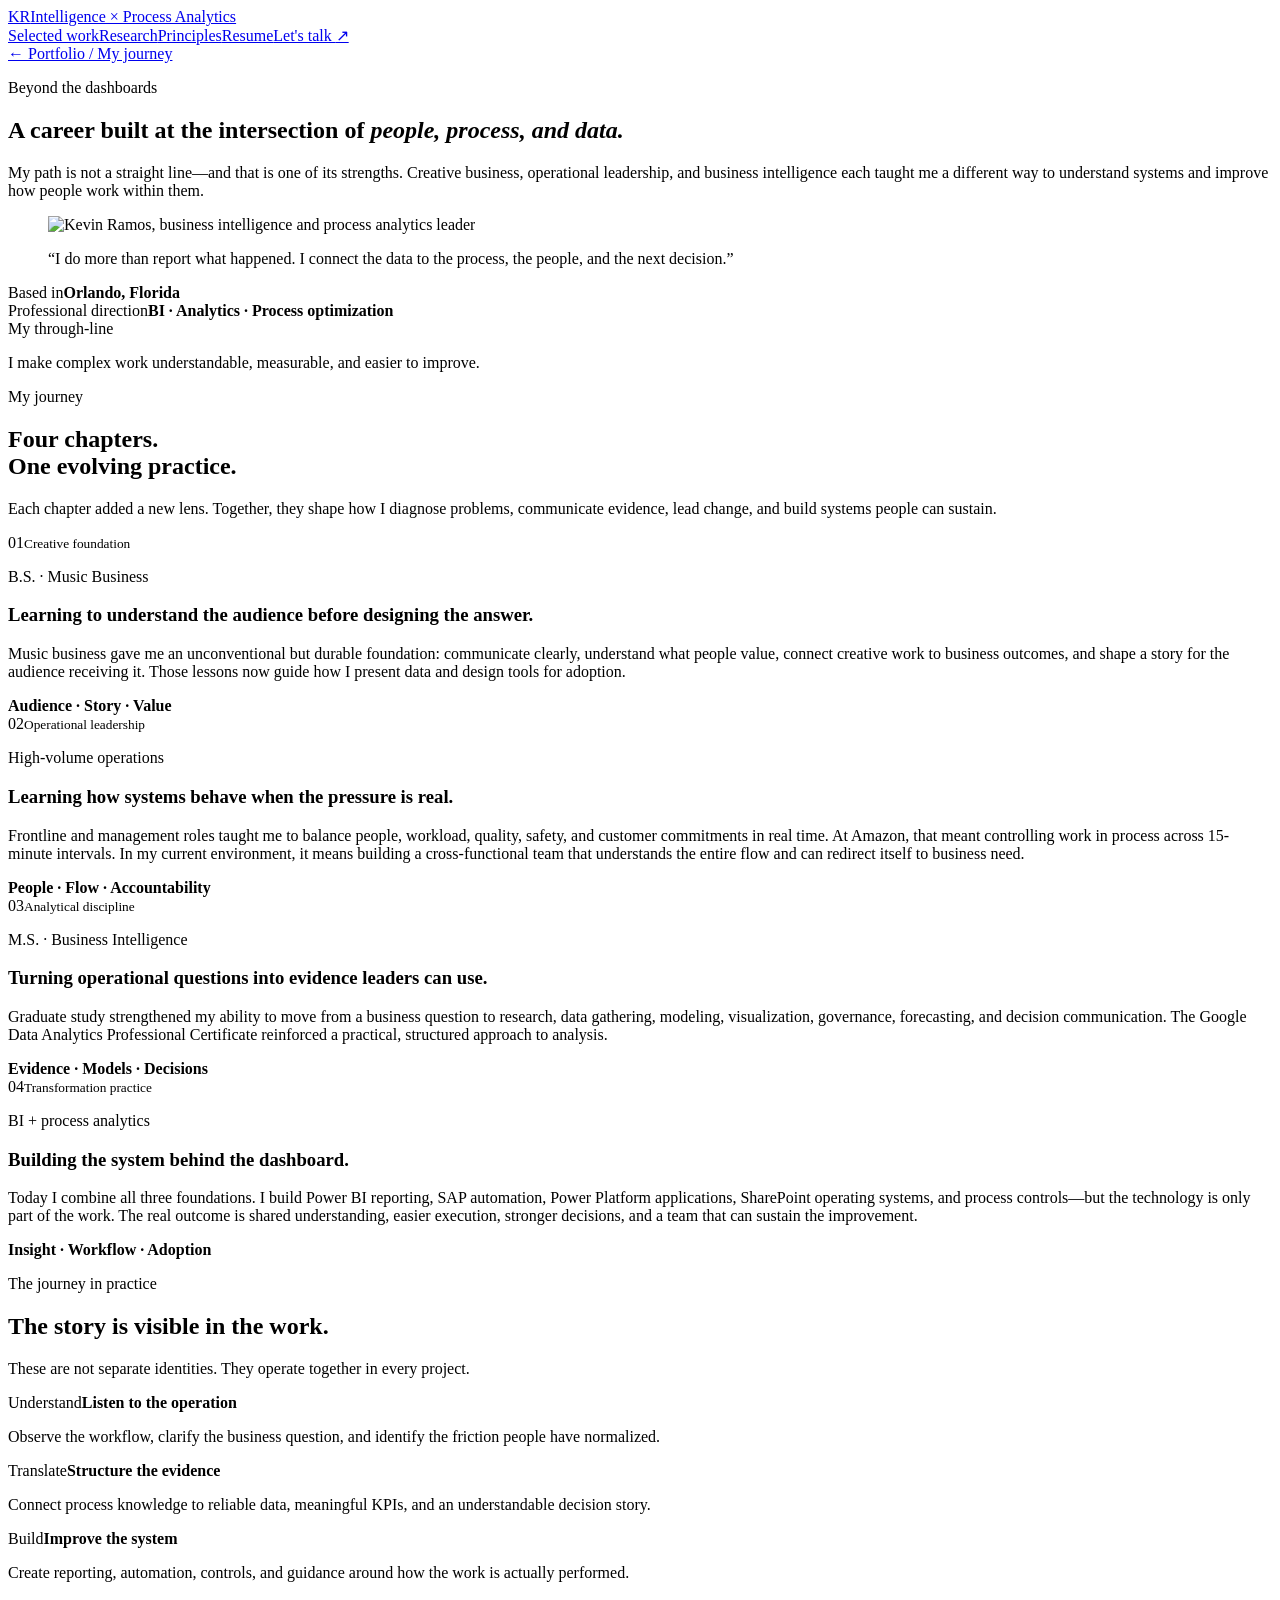
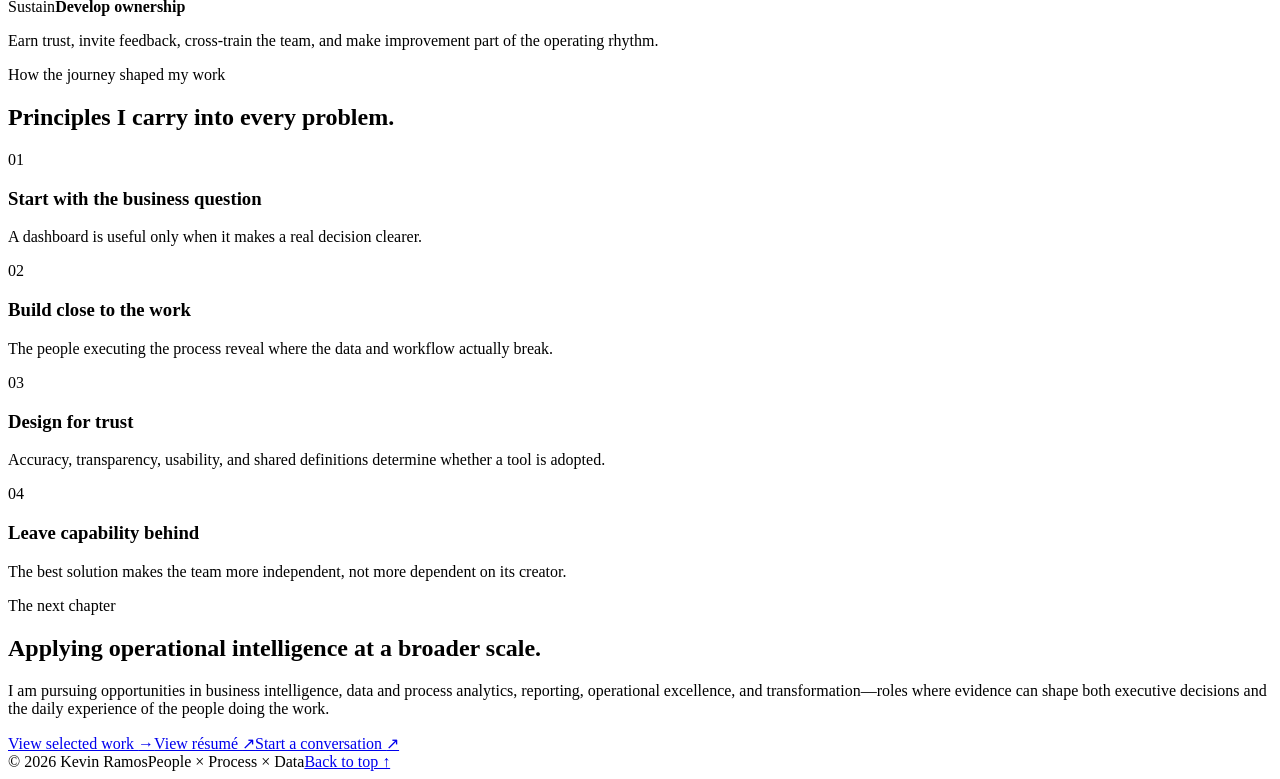
==== about/index.html @ 208a647f "Add recruiter-focused career journey" ====
<!doctype html>
<html lang="en">
<head>
  <meta charset="utf-8">
  <meta name="viewport" content="width=device-width, initial-scale=1">
  <meta name="description" content="Kevin Ramos' business intelligence, process analytics, Power BI, SAP automation, Power Platform, and operations improvement portfolio.">
  <meta name="theme-color" content="#081b24">
  <meta property="og:title" content="My Journey | Kevin Ramos Portfolio">
  <meta property="og:description" content="Kevin Ramos' business intelligence, process analytics, Power BI, SAP automation, Power Platform, and operations improvement portfolio.">
  <meta property="og:type" content="website">
  <meta property="og:image" content="https://kevolmo.github.io/portfolio/og.png">
  <title>My Journey | Kevin Ramos Portfolio</title>
  <link rel="icon" href="/portfolio/favicon.svg">
  <link rel="stylesheet" href="/portfolio/styles.css">
</head>
<body><link rel="preload" as="image" href="/portfolio/kevin-ramos-portrait.png"/><main class="journey-page"><header class="site-header case-header"><a class="brand" href="/portfolio/" aria-label="Kevin Ramos, home"><span class="brand-mark">KR</span><span class="brand-copy">Intelligence × Process Analytics</span></a><nav aria-label="Journey navigation"><a href="/portfolio/#work">Selected work</a><a href="/portfolio/beyond-operations">Research</a><a href="#principles">Principles</a><a href="/portfolio/Kevin_Ramos_Business_Intelligence_Resume.pdf" target="_blank">Resume</a><a class="nav-cta" href="mailto:kevina.ramos@outlook.com">Let&#x27;s talk <span aria-hidden="true">↗</span></a></nav></header><section class="journey-hero" id="top"><div class="journey-hero-copy"><a class="back-link" href="/portfolio/">← Portfolio / My journey</a><p class="eyebrow light"><span></span> Beyond the dashboards</p><h1>A career built at the intersection of <em>people, process, and data.</em></h1><p>My path is not a straight line—and that is one of its strengths. Creative business, operational leadership, and business intelligence each taught me a different way to understand systems and improve how people work within them.</p></div><aside class="journey-portrait-card"><figure><img src="/portfolio/kevin-ramos-portrait.png" alt="Kevin Ramos, business intelligence and process analytics leader"/></figure><blockquote>“I do more than report what happened. I connect the data to the process, the people, and the next decision.”</blockquote><div><span>Based in</span><strong>Orlando, Florida</strong></div><div><span>Professional direction</span><strong>BI · Analytics · Process optimization</strong></div></aside></section><section class="journey-thesis"><span>My through-line</span><p>I make complex work understandable, measurable, and easier to improve.</p></section><section class="journey-chapters" aria-labelledby="journey-title"><div class="journey-chapters-heading"><p class="eyebrow"><span></span> My journey</p><h2 id="journey-title">Four chapters.<br/>One evolving practice.</h2><p>Each chapter added a new lens. Together, they shape how I diagnose problems, communicate evidence, lead change, and build systems people can sustain.</p></div><div class="journey-chapter-list"><article><div class="journey-chapter-index"><span>01</span><small>Creative foundation</small></div><div class="journey-chapter-copy"><p>B.S. · Music Business</p><h3>Learning to understand the audience before designing the answer.</h3><div><p>Music business gave me an unconventional but durable foundation: communicate clearly, understand what people value, connect creative work to business outcomes, and shape a story for the audience receiving it. Those lessons now guide how I present data and design tools for adoption.</p><strong>Audience · Story · Value</strong></div></div></article><article><div class="journey-chapter-index"><span>02</span><small>Operational leadership</small></div><div class="journey-chapter-copy"><p>High-volume operations</p><h3>Learning how systems behave when the pressure is real.</h3><div><p>Frontline and management roles taught me to balance people, workload, quality, safety, and customer commitments in real time. At Amazon, that meant controlling work in process across 15-minute intervals. In my current environment, it means building a cross-functional team that understands the entire flow and can redirect itself to business need.</p><strong>People · Flow · Accountability</strong></div></div></article><article><div class="journey-chapter-index"><span>03</span><small>Analytical discipline</small></div><div class="journey-chapter-copy"><p>M.S. · Business Intelligence</p><h3>Turning operational questions into evidence leaders can use.</h3><div><p>Graduate study strengthened my ability to move from a business question to research, data gathering, modeling, visualization, governance, forecasting, and decision communication. The Google Data Analytics Professional Certificate reinforced a practical, structured approach to analysis.</p><strong>Evidence · Models · Decisions</strong></div></div></article><article><div class="journey-chapter-index"><span>04</span><small>Transformation practice</small></div><div class="journey-chapter-copy"><p>BI + process analytics</p><h3>Building the system behind the dashboard.</h3><div><p>Today I combine all three foundations. I build Power BI reporting, SAP automation, Power Platform applications, SharePoint operating systems, and process controls—but the technology is only part of the work. The real outcome is shared understanding, easier execution, stronger decisions, and a team that can sustain the improvement.</p><strong>Insight · Workflow · Adoption</strong></div></div></article></div></section><section class="journey-proof"><div><p class="eyebrow light"><span></span> The journey in practice</p><h2>The story is visible in the work.</h2><p>These are not separate identities. They operate together in every project.</p></div><div class="journey-proof-grid"><article><span>Understand</span><strong>Listen to the operation</strong><p>Observe the workflow, clarify the business question, and identify the friction people have normalized.</p></article><article><span>Translate</span><strong>Structure the evidence</strong><p>Connect process knowledge to reliable data, meaningful KPIs, and an understandable decision story.</p></article><article><span>Build</span><strong>Improve the system</strong><p>Create reporting, automation, controls, and guidance around how the work is actually performed.</p></article><article><span>Sustain</span><strong>Develop ownership</strong><p>Earn trust, invite feedback, cross-train the team, and make improvement part of the operating rhythm.</p></article></div></section><section class="journey-principles" id="principles"><div class="journey-principles-heading"><p class="eyebrow"><span></span> How the journey shaped my work</p><h2>Principles I carry into every problem.</h2></div><div class="journey-principles-grid"><article><span>01</span><h3>Start with the business question</h3><p>A dashboard is useful only when it makes a real decision clearer.</p></article><article><span>02</span><h3>Build close to the work</h3><p>The people executing the process reveal where the data and workflow actually break.</p></article><article><span>03</span><h3>Design for trust</h3><p>Accuracy, transparency, usability, and shared definitions determine whether a tool is adopted.</p></article><article><span>04</span><h3>Leave capability behind</h3><p>The best solution makes the team more independent, not more dependent on its creator.</p></article></div></section><section class="journey-next"><p class="eyebrow"><span></span> The next chapter</p><h2>Applying operational intelligence at a broader scale.</h2><p>I am pursuing opportunities in business intelligence, data and process analytics, reporting, operational excellence, and transformation—roles where evidence can shape both executive decisions and the daily experience of the people doing the work.</p><div><a href="/portfolio/#work">View selected work <span>→</span></a><a href="/portfolio/Kevin_Ramos_Business_Intelligence_Resume.pdf" target="_blank">View résumé <span>↗</span></a><a href="mailto:kevina.ramos@outlook.com">Start a conversation <span>↗</span></a></div></section><footer><span>© 2026 Kevin Ramos</span><span>People × Process × Data</span><a href="#top">Back to top ↑</a></footer></main></body>
</html>
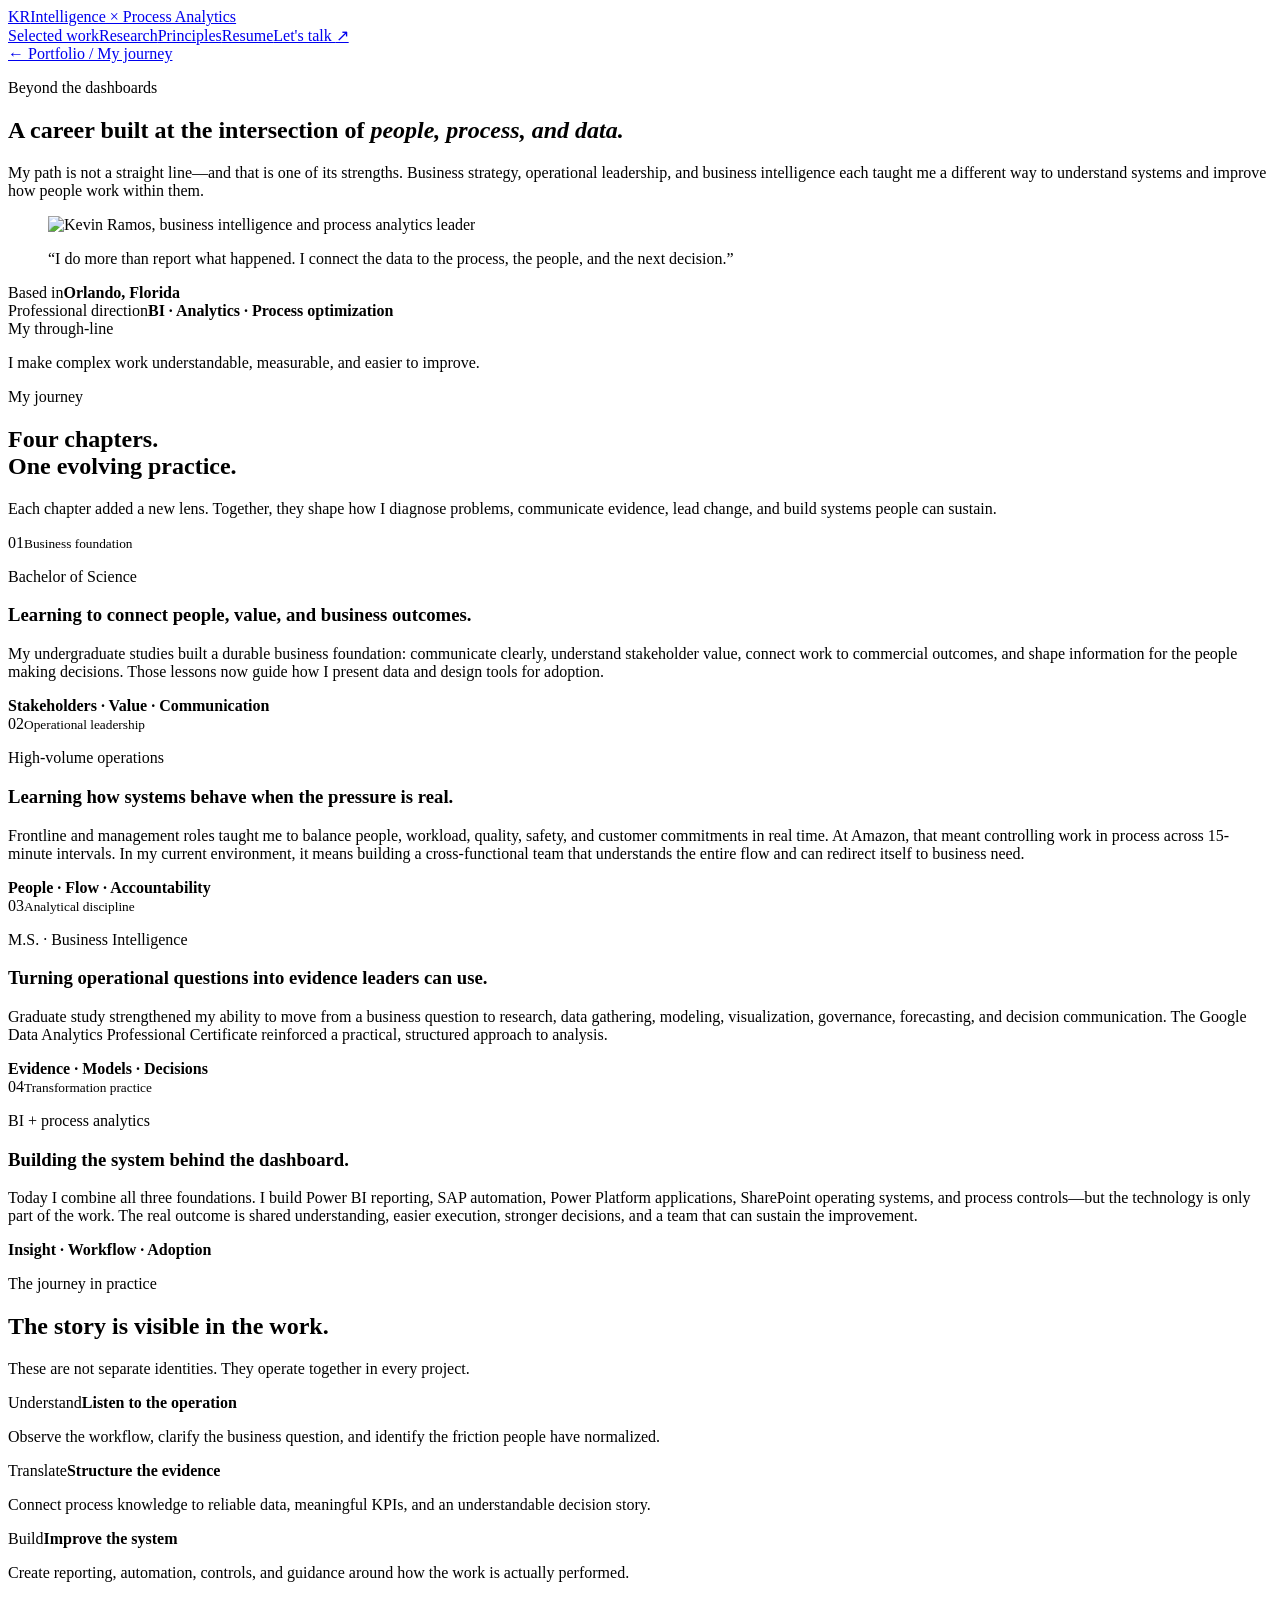
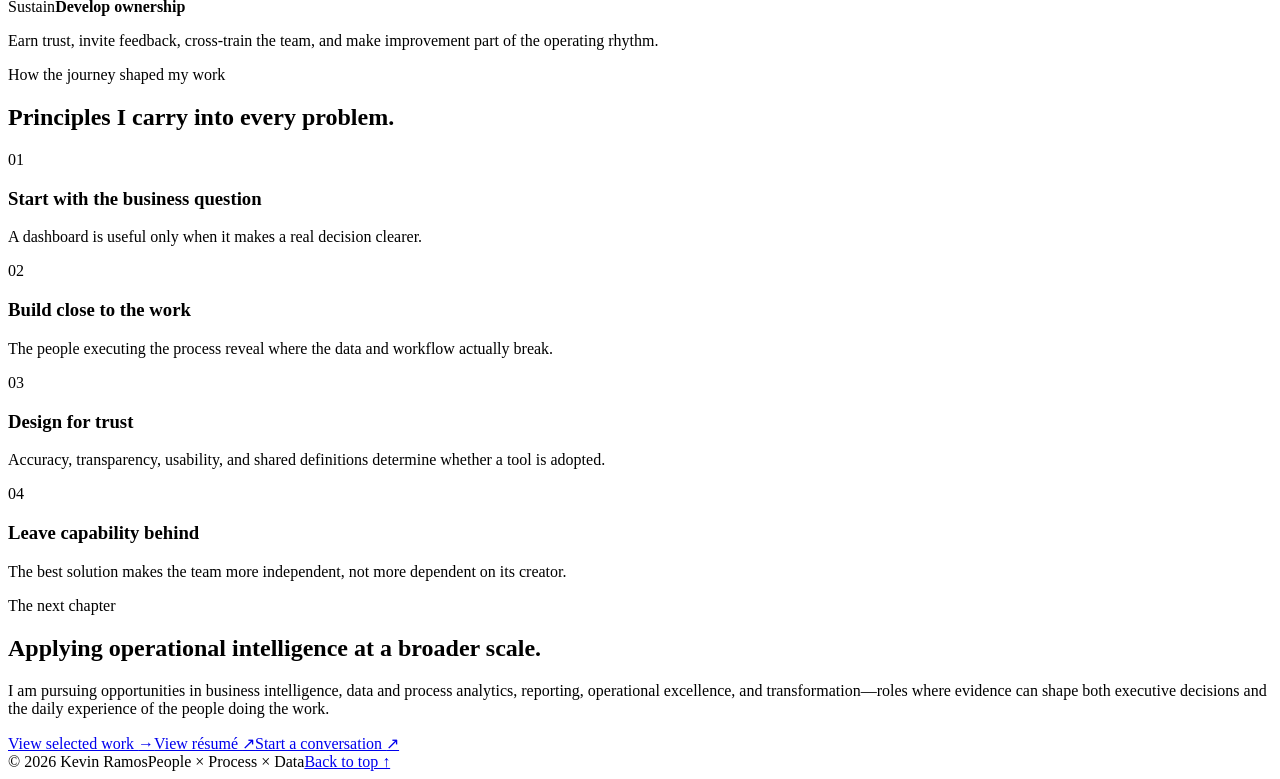
==== commit 765942f7: "Broaden portfolio business positioning" ====
--- a/about/index.html
+++ b/about/index.html
@@ -13,5 +13,5 @@
   <link rel="icon" href="/portfolio/favicon.svg">
   <link rel="stylesheet" href="/portfolio/styles.css">
 </head>
-<body><link rel="preload" as="image" href="/portfolio/kevin-ramos-portrait.png"/><main class="journey-page"><header class="site-header case-header"><a class="brand" href="/portfolio/" aria-label="Kevin Ramos, home"><span class="brand-mark">KR</span><span class="brand-copy">Intelligence × Process Analytics</span></a><nav aria-label="Journey navigation"><a href="/portfolio/#work">Selected work</a><a href="/portfolio/beyond-operations">Research</a><a href="#principles">Principles</a><a href="/portfolio/Kevin_Ramos_Business_Intelligence_Resume.pdf" target="_blank">Resume</a><a class="nav-cta" href="mailto:kevina.ramos@outlook.com">Let&#x27;s talk <span aria-hidden="true">↗</span></a></nav></header><section class="journey-hero" id="top"><div class="journey-hero-copy"><a class="back-link" href="/portfolio/">← Portfolio / My journey</a><p class="eyebrow light"><span></span> Beyond the dashboards</p><h1>A career built at the intersection of <em>people, process, and data.</em></h1><p>My path is not a straight line—and that is one of its strengths. Creative business, operational leadership, and business intelligence each taught me a different way to understand systems and improve how people work within them.</p></div><aside class="journey-portrait-card"><figure><img src="/portfolio/kevin-ramos-portrait.png" alt="Kevin Ramos, business intelligence and process analytics leader"/></figure><blockquote>“I do more than report what happened. I connect the data to the process, the people, and the next decision.”</blockquote><div><span>Based in</span><strong>Orlando, Florida</strong></div><div><span>Professional direction</span><strong>BI · Analytics · Process optimization</strong></div></aside></section><section class="journey-thesis"><span>My through-line</span><p>I make complex work understandable, measurable, and easier to improve.</p></section><section class="journey-chapters" aria-labelledby="journey-title"><div class="journey-chapters-heading"><p class="eyebrow"><span></span> My journey</p><h2 id="journey-title">Four chapters.<br/>One evolving practice.</h2><p>Each chapter added a new lens. Together, they shape how I diagnose problems, communicate evidence, lead change, and build systems people can sustain.</p></div><div class="journey-chapter-list"><article><div class="journey-chapter-index"><span>01</span><small>Creative foundation</small></div><div class="journey-chapter-copy"><p>B.S. · Music Business</p><h3>Learning to understand the audience before designing the answer.</h3><div><p>Music business gave me an unconventional but durable foundation: communicate clearly, understand what people value, connect creative work to business outcomes, and shape a story for the audience receiving it. Those lessons now guide how I present data and design tools for adoption.</p><strong>Audience · Story · Value</strong></div></div></article><article><div class="journey-chapter-index"><span>02</span><small>Operational leadership</small></div><div class="journey-chapter-copy"><p>High-volume operations</p><h3>Learning how systems behave when the pressure is real.</h3><div><p>Frontline and management roles taught me to balance people, workload, quality, safety, and customer commitments in real time. At Amazon, that meant controlling work in process across 15-minute intervals. In my current environment, it means building a cross-functional team that understands the entire flow and can redirect itself to business need.</p><strong>People · Flow · Accountability</strong></div></div></article><article><div class="journey-chapter-index"><span>03</span><small>Analytical discipline</small></div><div class="journey-chapter-copy"><p>M.S. · Business Intelligence</p><h3>Turning operational questions into evidence leaders can use.</h3><div><p>Graduate study strengthened my ability to move from a business question to research, data gathering, modeling, visualization, governance, forecasting, and decision communication. The Google Data Analytics Professional Certificate reinforced a practical, structured approach to analysis.</p><strong>Evidence · Models · Decisions</strong></div></div></article><article><div class="journey-chapter-index"><span>04</span><small>Transformation practice</small></div><div class="journey-chapter-copy"><p>BI + process analytics</p><h3>Building the system behind the dashboard.</h3><div><p>Today I combine all three foundations. I build Power BI reporting, SAP automation, Power Platform applications, SharePoint operating systems, and process controls—but the technology is only part of the work. The real outcome is shared understanding, easier execution, stronger decisions, and a team that can sustain the improvement.</p><strong>Insight · Workflow · Adoption</strong></div></div></article></div></section><section class="journey-proof"><div><p class="eyebrow light"><span></span> The journey in practice</p><h2>The story is visible in the work.</h2><p>These are not separate identities. They operate together in every project.</p></div><div class="journey-proof-grid"><article><span>Understand</span><strong>Listen to the operation</strong><p>Observe the workflow, clarify the business question, and identify the friction people have normalized.</p></article><article><span>Translate</span><strong>Structure the evidence</strong><p>Connect process knowledge to reliable data, meaningful KPIs, and an understandable decision story.</p></article><article><span>Build</span><strong>Improve the system</strong><p>Create reporting, automation, controls, and guidance around how the work is actually performed.</p></article><article><span>Sustain</span><strong>Develop ownership</strong><p>Earn trust, invite feedback, cross-train the team, and make improvement part of the operating rhythm.</p></article></div></section><section class="journey-principles" id="principles"><div class="journey-principles-heading"><p class="eyebrow"><span></span> How the journey shaped my work</p><h2>Principles I carry into every problem.</h2></div><div class="journey-principles-grid"><article><span>01</span><h3>Start with the business question</h3><p>A dashboard is useful only when it makes a real decision clearer.</p></article><article><span>02</span><h3>Build close to the work</h3><p>The people executing the process reveal where the data and workflow actually break.</p></article><article><span>03</span><h3>Design for trust</h3><p>Accuracy, transparency, usability, and shared definitions determine whether a tool is adopted.</p></article><article><span>04</span><h3>Leave capability behind</h3><p>The best solution makes the team more independent, not more dependent on its creator.</p></article></div></section><section class="journey-next"><p class="eyebrow"><span></span> The next chapter</p><h2>Applying operational intelligence at a broader scale.</h2><p>I am pursuing opportunities in business intelligence, data and process analytics, reporting, operational excellence, and transformation—roles where evidence can shape both executive decisions and the daily experience of the people doing the work.</p><div><a href="/portfolio/#work">View selected work <span>→</span></a><a href="/portfolio/Kevin_Ramos_Business_Intelligence_Resume.pdf" target="_blank">View résumé <span>↗</span></a><a href="mailto:kevina.ramos@outlook.com">Start a conversation <span>↗</span></a></div></section><footer><span>© 2026 Kevin Ramos</span><span>People × Process × Data</span><a href="#top">Back to top ↑</a></footer></main></body>
+<body><link rel="preload" as="image" href="/portfolio/kevin-ramos-portrait.png"/><main class="journey-page"><header class="site-header case-header"><a class="brand" href="/portfolio/" aria-label="Kevin Ramos, home"><span class="brand-mark">KR</span><span class="brand-copy">Intelligence × Process Analytics</span></a><nav aria-label="Journey navigation"><a href="/portfolio/#work">Selected work</a><a href="/portfolio/beyond-operations">Research</a><a href="#principles">Principles</a><a href="/portfolio/Kevin_Ramos_Business_Intelligence_Resume.pdf" target="_blank">Resume</a><a class="nav-cta" href="mailto:kevina.ramos@outlook.com">Let&#x27;s talk <span aria-hidden="true">↗</span></a></nav></header><section class="journey-hero" id="top"><div class="journey-hero-copy"><a class="back-link" href="/portfolio/">← Portfolio / My journey</a><p class="eyebrow light"><span></span> Beyond the dashboards</p><h1>A career built at the intersection of <em>people, process, and data.</em></h1><p>My path is not a straight line—and that is one of its strengths. Business strategy, operational leadership, and business intelligence each taught me a different way to understand systems and improve how people work within them.</p></div><aside class="journey-portrait-card"><figure><img src="/portfolio/kevin-ramos-portrait.png" alt="Kevin Ramos, business intelligence and process analytics leader"/></figure><blockquote>“I do more than report what happened. I connect the data to the process, the people, and the next decision.”</blockquote><div><span>Based in</span><strong>Orlando, Florida</strong></div><div><span>Professional direction</span><strong>BI · Analytics · Process optimization</strong></div></aside></section><section class="journey-thesis"><span>My through-line</span><p>I make complex work understandable, measurable, and easier to improve.</p></section><section class="journey-chapters" aria-labelledby="journey-title"><div class="journey-chapters-heading"><p class="eyebrow"><span></span> My journey</p><h2 id="journey-title">Four chapters.<br/>One evolving practice.</h2><p>Each chapter added a new lens. Together, they shape how I diagnose problems, communicate evidence, lead change, and build systems people can sustain.</p></div><div class="journey-chapter-list"><article><div class="journey-chapter-index"><span>01</span><small>Business foundation</small></div><div class="journey-chapter-copy"><p>Bachelor of Science</p><h3>Learning to connect people, value, and business outcomes.</h3><div><p>My undergraduate studies built a durable business foundation: communicate clearly, understand stakeholder value, connect work to commercial outcomes, and shape information for the people making decisions. Those lessons now guide how I present data and design tools for adoption.</p><strong>Stakeholders · Value · Communication</strong></div></div></article><article><div class="journey-chapter-index"><span>02</span><small>Operational leadership</small></div><div class="journey-chapter-copy"><p>High-volume operations</p><h3>Learning how systems behave when the pressure is real.</h3><div><p>Frontline and management roles taught me to balance people, workload, quality, safety, and customer commitments in real time. At Amazon, that meant controlling work in process across 15-minute intervals. In my current environment, it means building a cross-functional team that understands the entire flow and can redirect itself to business need.</p><strong>People · Flow · Accountability</strong></div></div></article><article><div class="journey-chapter-index"><span>03</span><small>Analytical discipline</small></div><div class="journey-chapter-copy"><p>M.S. · Business Intelligence</p><h3>Turning operational questions into evidence leaders can use.</h3><div><p>Graduate study strengthened my ability to move from a business question to research, data gathering, modeling, visualization, governance, forecasting, and decision communication. The Google Data Analytics Professional Certificate reinforced a practical, structured approach to analysis.</p><strong>Evidence · Models · Decisions</strong></div></div></article><article><div class="journey-chapter-index"><span>04</span><small>Transformation practice</small></div><div class="journey-chapter-copy"><p>BI + process analytics</p><h3>Building the system behind the dashboard.</h3><div><p>Today I combine all three foundations. I build Power BI reporting, SAP automation, Power Platform applications, SharePoint operating systems, and process controls—but the technology is only part of the work. The real outcome is shared understanding, easier execution, stronger decisions, and a team that can sustain the improvement.</p><strong>Insight · Workflow · Adoption</strong></div></div></article></div></section><section class="journey-proof"><div><p class="eyebrow light"><span></span> The journey in practice</p><h2>The story is visible in the work.</h2><p>These are not separate identities. They operate together in every project.</p></div><div class="journey-proof-grid"><article><span>Understand</span><strong>Listen to the operation</strong><p>Observe the workflow, clarify the business question, and identify the friction people have normalized.</p></article><article><span>Translate</span><strong>Structure the evidence</strong><p>Connect process knowledge to reliable data, meaningful KPIs, and an understandable decision story.</p></article><article><span>Build</span><strong>Improve the system</strong><p>Create reporting, automation, controls, and guidance around how the work is actually performed.</p></article><article><span>Sustain</span><strong>Develop ownership</strong><p>Earn trust, invite feedback, cross-train the team, and make improvement part of the operating rhythm.</p></article></div></section><section class="journey-principles" id="principles"><div class="journey-principles-heading"><p class="eyebrow"><span></span> How the journey shaped my work</p><h2>Principles I carry into every problem.</h2></div><div class="journey-principles-grid"><article><span>01</span><h3>Start with the business question</h3><p>A dashboard is useful only when it makes a real decision clearer.</p></article><article><span>02</span><h3>Build close to the work</h3><p>The people executing the process reveal where the data and workflow actually break.</p></article><article><span>03</span><h3>Design for trust</h3><p>Accuracy, transparency, usability, and shared definitions determine whether a tool is adopted.</p></article><article><span>04</span><h3>Leave capability behind</h3><p>The best solution makes the team more independent, not more dependent on its creator.</p></article></div></section><section class="journey-next"><p class="eyebrow"><span></span> The next chapter</p><h2>Applying operational intelligence at a broader scale.</h2><p>I am pursuing opportunities in business intelligence, data and process analytics, reporting, operational excellence, and transformation—roles where evidence can shape both executive decisions and the daily experience of the people doing the work.</p><div><a href="/portfolio/#work">View selected work <span>→</span></a><a href="/portfolio/Kevin_Ramos_Business_Intelligence_Resume.pdf" target="_blank">View résumé <span>↗</span></a><a href="mailto:kevina.ramos@outlook.com">Start a conversation <span>↗</span></a></div></section><footer><span>© 2026 Kevin Ramos</span><span>People × Process × Data</span><a href="#top">Back to top ↑</a></footer></main></body>
 </html>
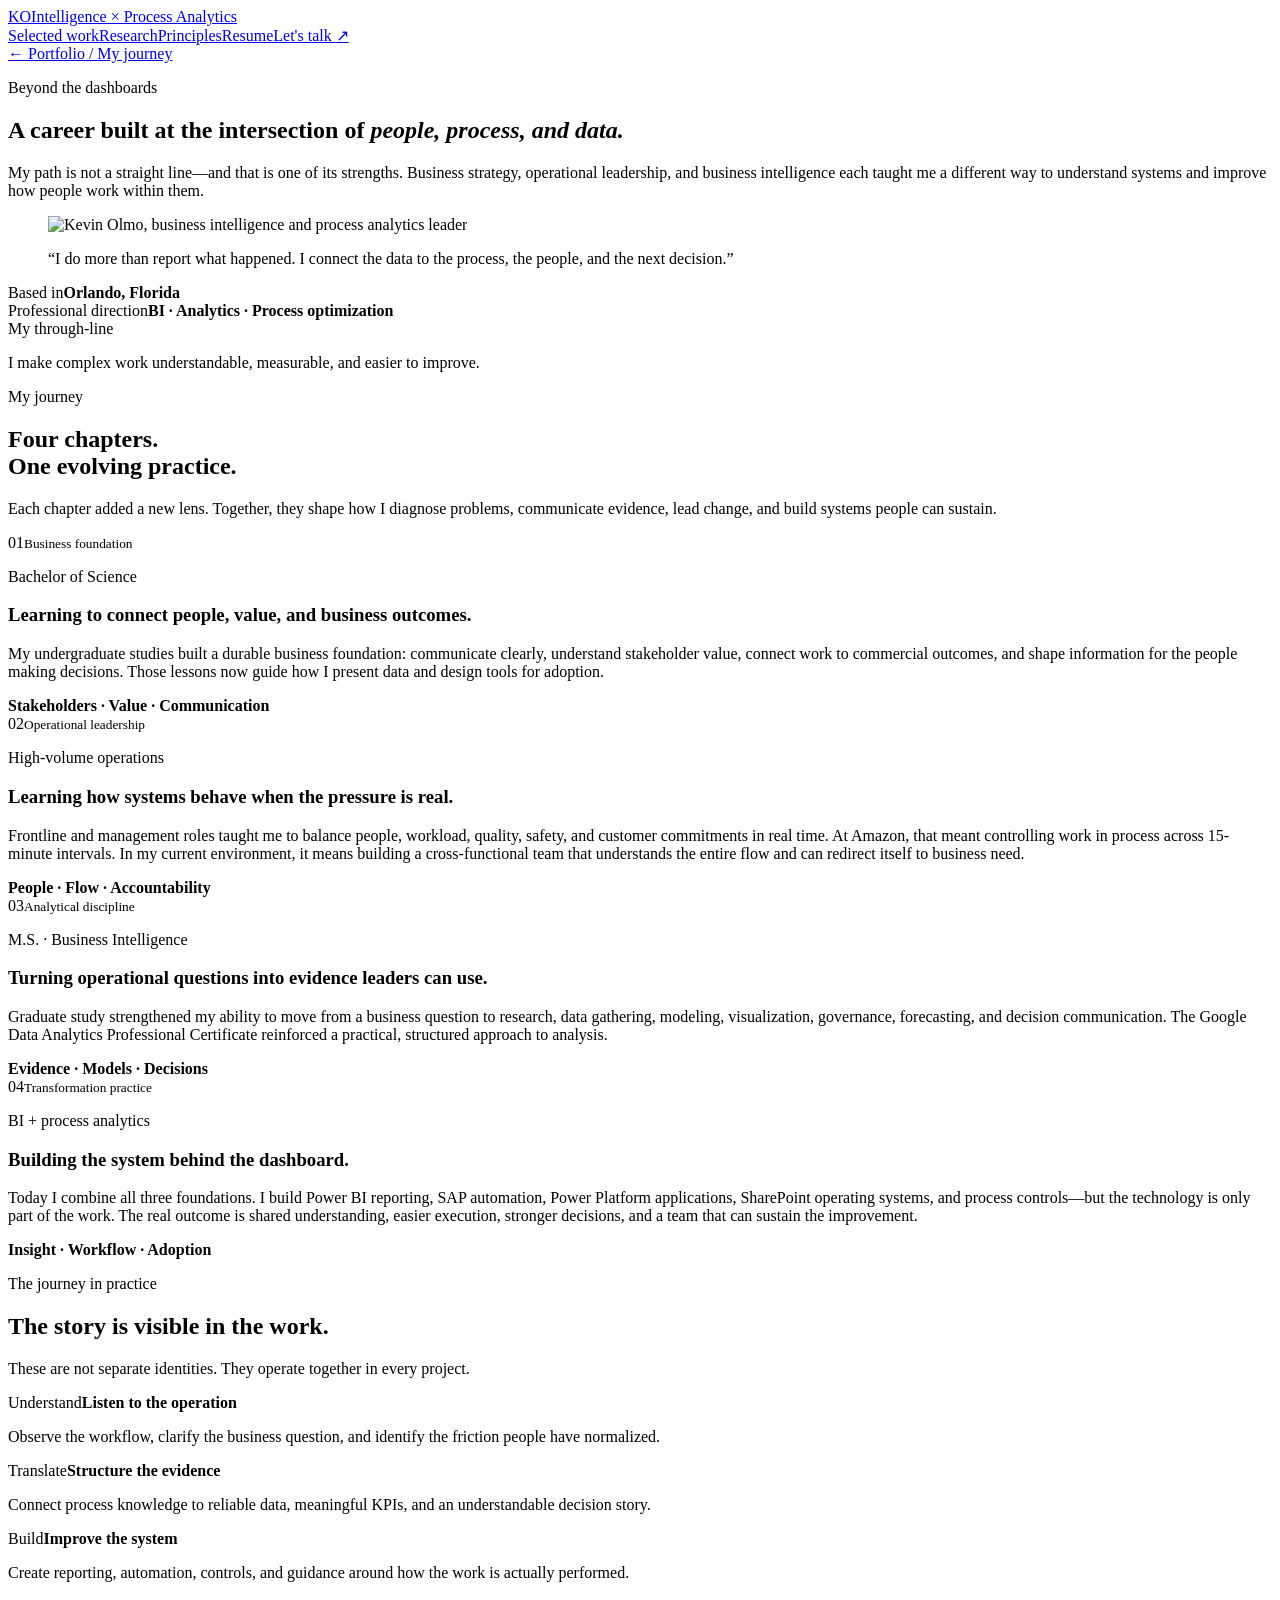
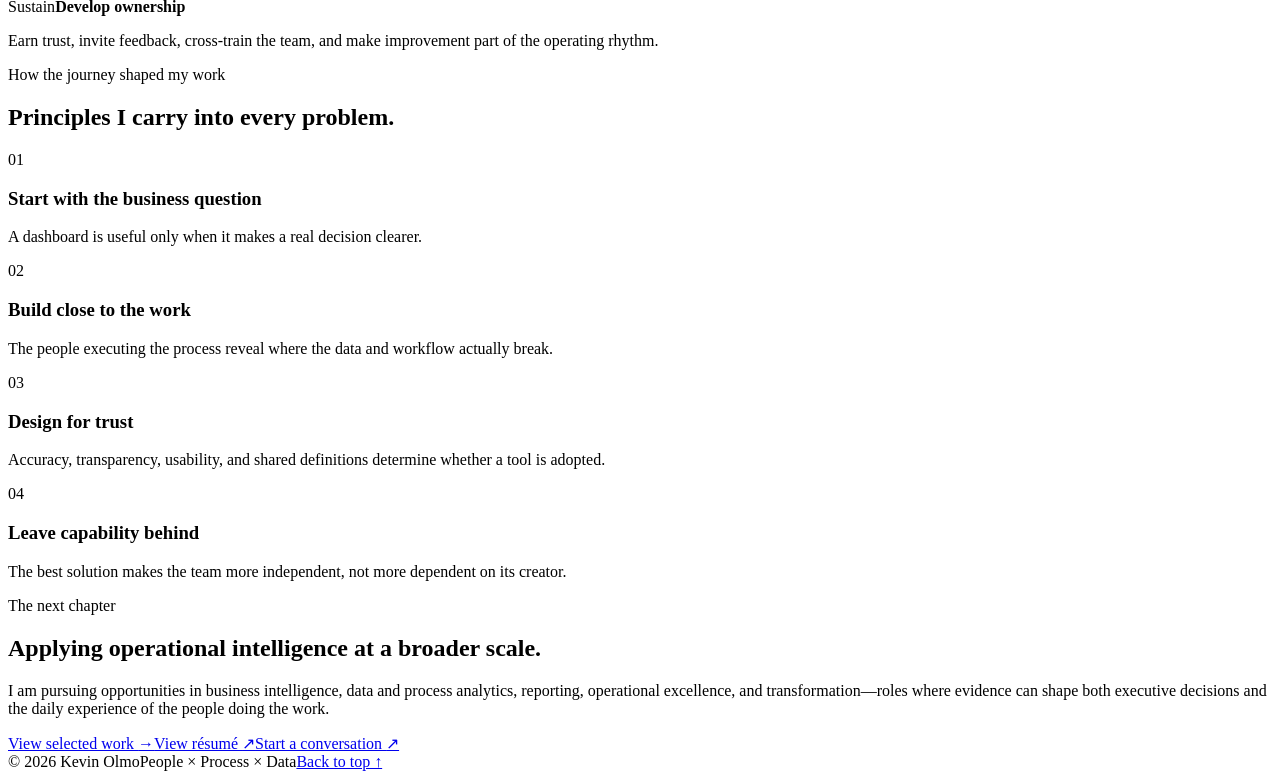
==== commit 7c590b98: "Update About page for KO branding and contact email" ====
--- a/about/index.html
+++ b/about/index.html
@@ -3,15 +3,15 @@
 <head>
   <meta charset="utf-8">
   <meta name="viewport" content="width=device-width, initial-scale=1">
-  <meta name="description" content="Kevin Ramos' business intelligence, process analytics, Power BI, SAP automation, Power Platform, and operations improvement portfolio.">
+  <meta name="description" content="Kevin Olmo's business intelligence, process analytics, Power BI, SAP automation, Power Platform, and operations improvement portfolio.">
   <meta name="theme-color" content="#081b24">
-  <meta property="og:title" content="My Journey | Kevin Ramos Portfolio">
-  <meta property="og:description" content="Kevin Ramos' business intelligence, process analytics, Power BI, SAP automation, Power Platform, and operations improvement portfolio.">
+  <meta property="og:title" content="My Journey | Kevin Olmo Portfolio">
+  <meta property="og:description" content="Kevin Olmo's business intelligence, process analytics, Power BI, SAP automation, Power Platform, and operations improvement portfolio.">
   <meta property="og:type" content="website">
   <meta property="og:image" content="https://kevolmo.github.io/portfolio/og.png">
-  <title>My Journey | Kevin Ramos Portfolio</title>
+  <title>My Journey | Kevin Olmo Portfolio</title>
   <link rel="icon" href="/portfolio/favicon.svg">
   <link rel="stylesheet" href="/portfolio/styles.css">
 </head>
-<body><link rel="preload" as="image" href="/portfolio/kevin-ramos-portrait.png"/><main class="journey-page"><header class="site-header case-header"><a class="brand" href="/portfolio/" aria-label="Kevin Ramos, home"><span class="brand-mark">KR</span><span class="brand-copy">Intelligence × Process Analytics</span></a><nav aria-label="Journey navigation"><a href="/portfolio/#work">Selected work</a><a href="/portfolio/beyond-operations">Research</a><a href="#principles">Principles</a><a href="/portfolio/Kevin_Ramos_Business_Intelligence_Resume.pdf" target="_blank">Resume</a><a class="nav-cta" href="mailto:kevina.ramos@outlook.com">Let&#x27;s talk <span aria-hidden="true">↗</span></a></nav></header><section class="journey-hero" id="top"><div class="journey-hero-copy"><a class="back-link" href="/portfolio/">← Portfolio / My journey</a><p class="eyebrow light"><span></span> Beyond the dashboards</p><h1>A career built at the intersection of <em>people, process, and data.</em></h1><p>My path is not a straight line—and that is one of its strengths. Business strategy, operational leadership, and business intelligence each taught me a different way to understand systems and improve how people work within them.</p></div><aside class="journey-portrait-card"><figure><img src="/portfolio/kevin-ramos-portrait.png" alt="Kevin Ramos, business intelligence and process analytics leader"/></figure><blockquote>“I do more than report what happened. I connect the data to the process, the people, and the next decision.”</blockquote><div><span>Based in</span><strong>Orlando, Florida</strong></div><div><span>Professional direction</span><strong>BI · Analytics · Process optimization</strong></div></aside></section><section class="journey-thesis"><span>My through-line</span><p>I make complex work understandable, measurable, and easier to improve.</p></section><section class="journey-chapters" aria-labelledby="journey-title"><div class="journey-chapters-heading"><p class="eyebrow"><span></span> My journey</p><h2 id="journey-title">Four chapters.<br/>One evolving practice.</h2><p>Each chapter added a new lens. Together, they shape how I diagnose problems, communicate evidence, lead change, and build systems people can sustain.</p></div><div class="journey-chapter-list"><article><div class="journey-chapter-index"><span>01</span><small>Business foundation</small></div><div class="journey-chapter-copy"><p>Bachelor of Science</p><h3>Learning to connect people, value, and business outcomes.</h3><div><p>My undergraduate studies built a durable business foundation: communicate clearly, understand stakeholder value, connect work to commercial outcomes, and shape information for the people making decisions. Those lessons now guide how I present data and design tools for adoption.</p><strong>Stakeholders · Value · Communication</strong></div></div></article><article><div class="journey-chapter-index"><span>02</span><small>Operational leadership</small></div><div class="journey-chapter-copy"><p>High-volume operations</p><h3>Learning how systems behave when the pressure is real.</h3><div><p>Frontline and management roles taught me to balance people, workload, quality, safety, and customer commitments in real time. At Amazon, that meant controlling work in process across 15-minute intervals. In my current environment, it means building a cross-functional team that understands the entire flow and can redirect itself to business need.</p><strong>People · Flow · Accountability</strong></div></div></article><article><div class="journey-chapter-index"><span>03</span><small>Analytical discipline</small></div><div class="journey-chapter-copy"><p>M.S. · Business Intelligence</p><h3>Turning operational questions into evidence leaders can use.</h3><div><p>Graduate study strengthened my ability to move from a business question to research, data gathering, modeling, visualization, governance, forecasting, and decision communication. The Google Data Analytics Professional Certificate reinforced a practical, structured approach to analysis.</p><strong>Evidence · Models · Decisions</strong></div></div></article><article><div class="journey-chapter-index"><span>04</span><small>Transformation practice</small></div><div class="journey-chapter-copy"><p>BI + process analytics</p><h3>Building the system behind the dashboard.</h3><div><p>Today I combine all three foundations. I build Power BI reporting, SAP automation, Power Platform applications, SharePoint operating systems, and process controls—but the technology is only part of the work. The real outcome is shared understanding, easier execution, stronger decisions, and a team that can sustain the improvement.</p><strong>Insight · Workflow · Adoption</strong></div></div></article></div></section><section class="journey-proof"><div><p class="eyebrow light"><span></span> The journey in practice</p><h2>The story is visible in the work.</h2><p>These are not separate identities. They operate together in every project.</p></div><div class="journey-proof-grid"><article><span>Understand</span><strong>Listen to the operation</strong><p>Observe the workflow, clarify the business question, and identify the friction people have normalized.</p></article><article><span>Translate</span><strong>Structure the evidence</strong><p>Connect process knowledge to reliable data, meaningful KPIs, and an understandable decision story.</p></article><article><span>Build</span><strong>Improve the system</strong><p>Create reporting, automation, controls, and guidance around how the work is actually performed.</p></article><article><span>Sustain</span><strong>Develop ownership</strong><p>Earn trust, invite feedback, cross-train the team, and make improvement part of the operating rhythm.</p></article></div></section><section class="journey-principles" id="principles"><div class="journey-principles-heading"><p class="eyebrow"><span></span> How the journey shaped my work</p><h2>Principles I carry into every problem.</h2></div><div class="journey-principles-grid"><article><span>01</span><h3>Start with the business question</h3><p>A dashboard is useful only when it makes a real decision clearer.</p></article><article><span>02</span><h3>Build close to the work</h3><p>The people executing the process reveal where the data and workflow actually break.</p></article><article><span>03</span><h3>Design for trust</h3><p>Accuracy, transparency, usability, and shared definitions determine whether a tool is adopted.</p></article><article><span>04</span><h3>Leave capability behind</h3><p>The best solution makes the team more independent, not more dependent on its creator.</p></article></div></section><section class="journey-next"><p class="eyebrow"><span></span> The next chapter</p><h2>Applying operational intelligence at a broader scale.</h2><p>I am pursuing opportunities in business intelligence, data and process analytics, reporting, operational excellence, and transformation—roles where evidence can shape both executive decisions and the daily experience of the people doing the work.</p><div><a href="/portfolio/#work">View selected work <span>→</span></a><a href="/portfolio/Kevin_Ramos_Business_Intelligence_Resume.pdf" target="_blank">View résumé <span>↗</span></a><a href="mailto:kevina.ramos@outlook.com">Start a conversation <span>↗</span></a></div></section><footer><span>© 2026 Kevin Ramos</span><span>People × Process × Data</span><a href="#top">Back to top ↑</a></footer></main></body>
-</html>
+<body><link rel="preload" as="image" href="/portfolio/kevin-olmo-portrait.png"/><main class="journey-page"><header class="site-header case-header"><a class="brand" href="/portfolio/" aria-label="Kevin Olmo, home"><span class="brand-mark">KO</span><span class="brand-copy">Intelligence × Process Analytics</span></a><nav aria-label="Journey navigation"><a href="/portfolio/#work">Selected work</a><a href="/portfolio/beyond-operations">Research</a><a href="#principles">Principles</a><a href="/portfolio/Kevin_Olmo_Business_Intelligence_Resume.pdf" target="_blank">Resume</a><a class="nav-cta" href="mailto:karamosolmo@alumni.fullsail.edu">Let&#x27;s talk <span aria-hidden="true">↗</span></a></nav></header><section class="journey-hero" id="top"><div class="journey-hero-copy"><a class="back-link" href="/portfolio/">← Portfolio / My journey</a><p class="eyebrow light"><span></span> Beyond the dashboards</p><h1>A career built at the intersection of <em>people, process, and data.</em></h1><p>My path is not a straight line—and that is one of its strengths. Business strategy, operational leadership, and business intelligence each taught me a different way to understand systems and improve how people work within them.</p></div><aside class="journey-portrait-card"><figure><img src="/portfolio/kevin-olmo-portrait.png" alt="Kevin Olmo, business intelligence and process analytics leader"/></figure><blockquote>“I do more than report what happened. I connect the data to the process, the people, and the next decision.”</blockquote><div><span>Based in</span><strong>Orlando, Florida</strong></div><div><span>Professional direction</span><strong>BI · Analytics · Process optimization</strong></div></aside></section><section class="journey-thesis"><span>My through-line</span><p>I make complex work understandable, measurable, and easier to improve.</p></section><section class="journey-chapters" aria-labelledby="journey-title"><div class="journey-chapters-heading"><p class="eyebrow"><span></span> My journey</p><h2 id="journey-title">Four chapters.<br/>One evolving practice.</h2><p>Each chapter added a new lens. Together, they shape how I diagnose problems, communicate evidence, lead change, and build systems people can sustain.</p></div><div class="journey-chapter-list"><article><div class="journey-chapter-index"><span>01</span><small>Business foundation</small></div><div class="journey-chapter-copy"><p>Bachelor of Science</p><h3>Learning to connect people, value, and business outcomes.</h3><div><p>My undergraduate studies built a durable business foundation: communicate clearly, understand stakeholder value, connect work to commercial outcomes, and shape information for the people making decisions. Those lessons now guide how I present data and design tools for adoption.</p><strong>Stakeholders · Value · Communication</strong></div></div></article><article><div class="journey-chapter-index"><span>02</span><small>Operational leadership</small></div><div class="journey-chapter-copy"><p>High-volume operations</p><h3>Learning how systems behave when the pressure is real.</h3><div><p>Frontline and management roles taught me to balance people, workload, quality, safety, and customer commitments in real time. At Amazon, that meant controlling work in process across 15-minute intervals. In my current environment, it means building a cross-functional team that understands the entire flow and can redirect itself to business need.</p><strong>People · Flow · Accountability</strong></div></div></article><article><div class="journey-chapter-index"><span>03</span><small>Analytical discipline</small></div><div class="journey-chapter-copy"><p>M.S. · Business Intelligence</p><h3>Turning operational questions into evidence leaders can use.</h3><div><p>Graduate study strengthened my ability to move from a business question to research, data gathering, modeling, visualization, governance, forecasting, and decision communication. The Google Data Analytics Professional Certificate reinforced a practical, structured approach to analysis.</p><strong>Evidence · Models · Decisions</strong></div></div></article><article><div class="journey-chapter-index"><span>04</span><small>Transformation practice</small></div><div class="journey-chapter-copy"><p>BI + process analytics</p><h3>Building the system behind the dashboard.</h3><div><p>Today I combine all three foundations. I build Power BI reporting, SAP automation, Power Platform applications, SharePoint operating systems, and process controls—but the technology is only part of the work. The real outcome is shared understanding, easier execution, stronger decisions, and a team that can sustain the improvement.</p><strong>Insight · Workflow · Adoption</strong></div></div></article></div></section><section class="journey-proof"><div><p class="eyebrow light"><span></span> The journey in practice</p><h2>The story is visible in the work.</h2><p>These are not separate identities. They operate together in every project.</p></div><div class="journey-proof-grid"><article><span>Understand</span><strong>Listen to the operation</strong><p>Observe the workflow, clarify the business question, and identify the friction people have normalized.</p></article><article><span>Translate</span><strong>Structure the evidence</strong><p>Connect process knowledge to reliable data, meaningful KPIs, and an understandable decision story.</p></article><article><span>Build</span><strong>Improve the system</strong><p>Create reporting, automation, controls, and guidance around how the work is actually performed.</p></article><article><span>Sustain</span><strong>Develop ownership</strong><p>Earn trust, invite feedback, cross-train the team, and make improvement part of the operating rhythm.</p></article></div></section><section class="journey-principles" id="principles"><div class="journey-principles-heading"><p class="eyebrow"><span></span> How the journey shaped my work</p><h2>Principles I carry into every problem.</h2></div><div class="journey-principles-grid"><article><span>01</span><h3>Start with the business question</h3><p>A dashboard is useful only when it makes a real decision clearer.</p></article><article><span>02</span><h3>Build close to the work</h3><p>The people executing the process reveal where the data and workflow actually break.</p></article><article><span>03</span><h3>Design for trust</h3><p>Accuracy, transparency, usability, and shared definitions determine whether a tool is adopted.</p></article><article><span>04</span><h3>Leave capability behind</h3><p>The best solution makes the team more independent, not more dependent on its creator.</p></article></div></section><section class="journey-next"><p class="eyebrow"><span></span> The next chapter</p><h2>Applying operational intelligence at a broader scale.</h2><p>I am pursuing opportunities in business intelligence, data and process analytics, reporting, operational excellence, and transformation—roles where evidence can shape both executive decisions and the daily experience of the people doing the work.</p><div><a href="/portfolio/#work">View selected work <span>→</span></a><a href="/portfolio/Kevin_Olmo_Business_Intelligence_Resume.pdf" target="_blank">View résumé <span>↗</span></a><a href="mailto:karamosolmo@alumni.fullsail.edu">Start a conversation <span>↗</span></a></div></section><footer><span>© 2026 Kevin Olmo</span><span>People × Process × Data</span><a href="#top">Back to top ↑</a></footer></main></body>
+</html>
